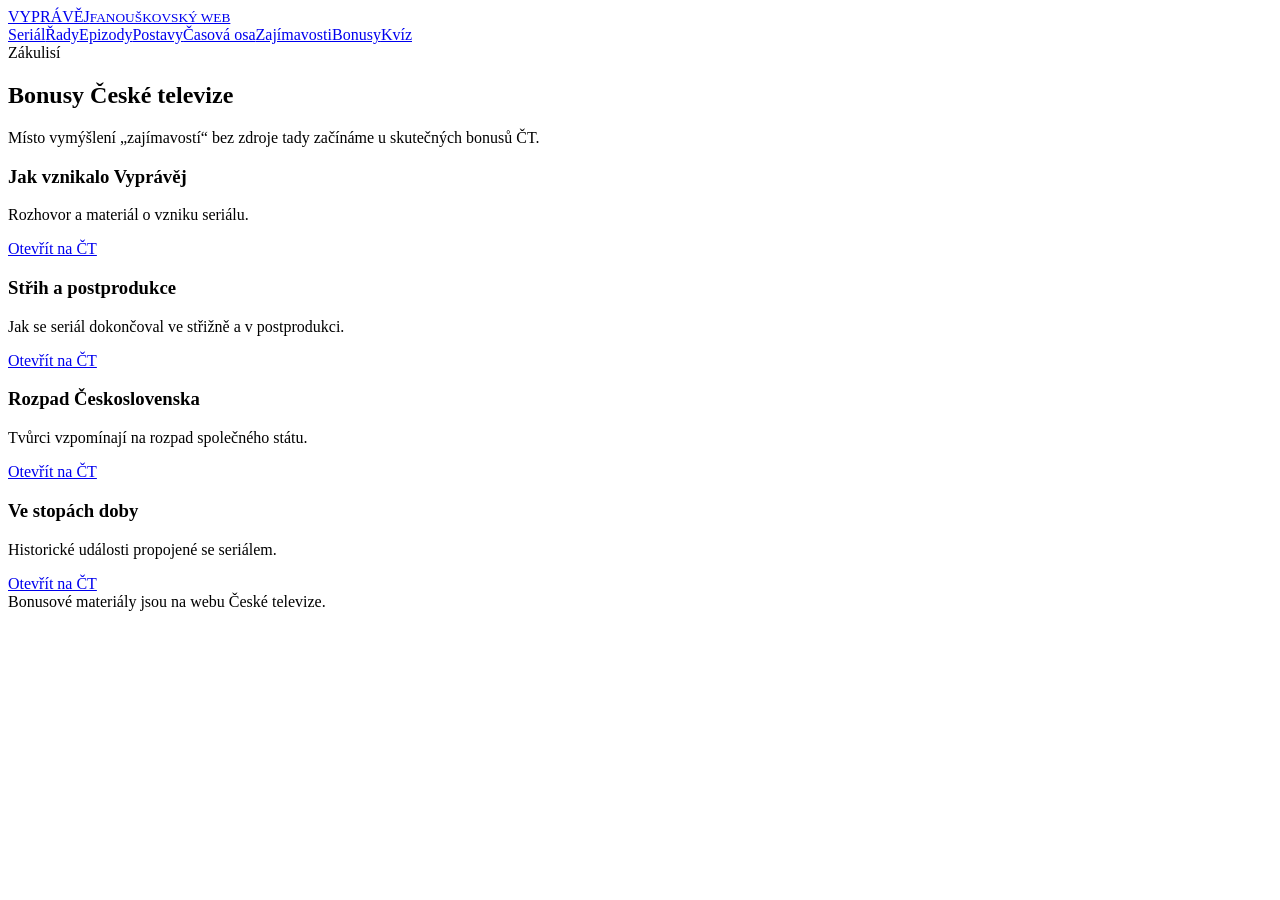
==== bonusy.html @ 44fe4688 "Add files via upload" ====
<!doctype html><html lang="cs"><head><meta charset="utf-8"><meta name="viewport" content="width=device-width,initial-scale=1"><title>Bonusy — Vyprávěj</title><link rel="stylesheet" href="css/style.css"></head><body><div class="topline"></div><header><nav class="nav"><a class="brand" href="index.html">VYPRÁVĚJ<small>FANOUŠKOVSKÝ WEB</small></a><div class="navlinks"><a href="serial.html">Seriál</a><a href="rady.html">Řady</a><a href="epizody.html">Epizody</a><a href="postavy.html">Postavy</a><a href="timeline.html">Časová osa</a><a href="zajimavosti.html">Zajímavosti</a><a href="bonusy.html">Bonusy</a><a href="kviz.html">Kvíz</a></div></nav></header><main><section class="section"><div class="container"><div class="eyebrow">Zákulisí</div><h1>Bonusy České televize</h1><p class="lead">Místo vymýšlení „zajímavostí“ bez zdroje tady začínáme u skutečných bonusů ČT.</p><div class="grid2"><article class="card"><h3>Jak vznikalo Vyprávěj</h3><p>Rozhovor a materiál o vzniku seriálu.</p><a class="btn" href="https://www.ceskatelevize.cz/porady/10195164142-vypravej/bonus/11564/" target="_blank">Otevřít na ČT</a></article><article class="card"><h3>Střih a postprodukce</h3><p>Jak se seriál dokončoval ve střižně a v postprodukci.</p><a class="btn" href="https://www.ceskatelevize.cz/porady/10195164142-vypravej/bonus/5145/" target="_blank">Otevřít na ČT</a></article><article class="card"><h3>Rozpad Československa</h3><p>Tvůrci vzpomínají na rozpad společného státu.</p><a class="btn" href="https://www.ceskatelevize.cz/porady/10195164142-vypravej/bonus/8596/" target="_blank">Otevřít na ČT</a></article><article class="card"><h3>Ve stopách doby</h3><p>Historické události propojené se seriálem.</p><a class="btn" href="https://www.ceskatelevize.cz/porady/10195164142-vypravej/13547-ve-stopach-doby/" target="_blank">Otevřít na ČT</a></article></div></div></section></main><footer><div class="container small">Bonusové materiály jsou na webu České televize.</div></footer><script src="js/main.js"></script></body></html>
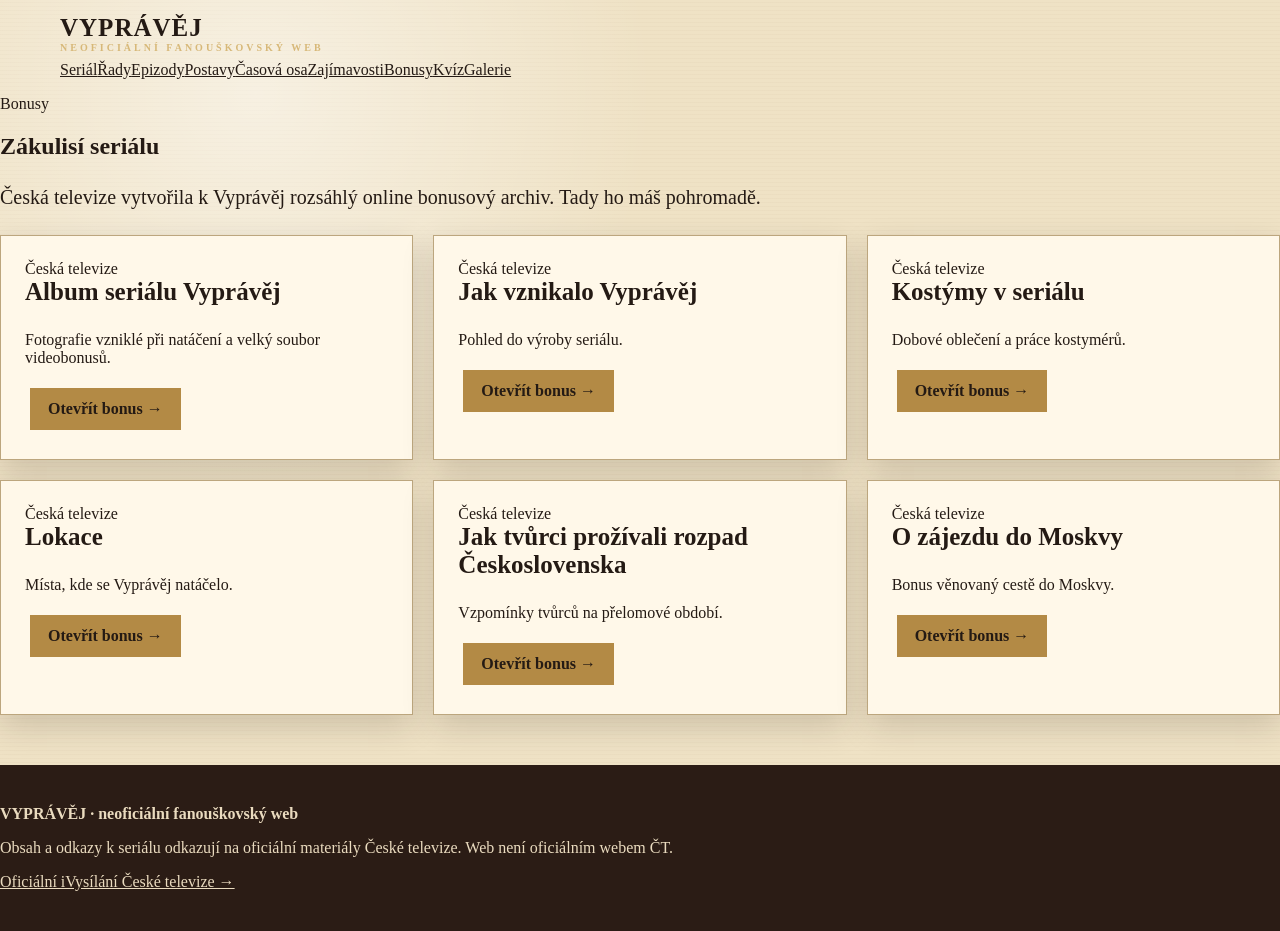
==== commit 59f09657: "Add files via upload" ====
--- a/bonusy.html
+++ b/bonusy.html
@@ -1 +1 @@
-<!doctype html><html lang="cs"><head><meta charset="utf-8"><meta name="viewport" content="width=device-width,initial-scale=1"><title>Bonusy — Vyprávěj</title><link rel="stylesheet" href="css/style.css"></head><body><div class="topline"></div><header><nav class="nav"><a class="brand" href="index.html">VYPRÁVĚJ<small>FANOUŠKOVSKÝ WEB</small></a><div class="navlinks"><a href="serial.html">Seriál</a><a href="rady.html">Řady</a><a href="epizody.html">Epizody</a><a href="postavy.html">Postavy</a><a href="timeline.html">Časová osa</a><a href="zajimavosti.html">Zajímavosti</a><a href="bonusy.html">Bonusy</a><a href="kviz.html">Kvíz</a></div></nav></header><main><section class="section"><div class="container"><div class="eyebrow">Zákulisí</div><h1>Bonusy České televize</h1><p class="lead">Místo vymýšlení „zajímavostí“ bez zdroje tady začínáme u skutečných bonusů ČT.</p><div class="grid2"><article class="card"><h3>Jak vznikalo Vyprávěj</h3><p>Rozhovor a materiál o vzniku seriálu.</p><a class="btn" href="https://www.ceskatelevize.cz/porady/10195164142-vypravej/bonus/11564/" target="_blank">Otevřít na ČT</a></article><article class="card"><h3>Střih a postprodukce</h3><p>Jak se seriál dokončoval ve střižně a v postprodukci.</p><a class="btn" href="https://www.ceskatelevize.cz/porady/10195164142-vypravej/bonus/5145/" target="_blank">Otevřít na ČT</a></article><article class="card"><h3>Rozpad Československa</h3><p>Tvůrci vzpomínají na rozpad společného státu.</p><a class="btn" href="https://www.ceskatelevize.cz/porady/10195164142-vypravej/bonus/8596/" target="_blank">Otevřít na ČT</a></article><article class="card"><h3>Ve stopách doby</h3><p>Historické události propojené se seriálem.</p><a class="btn" href="https://www.ceskatelevize.cz/porady/10195164142-vypravej/13547-ve-stopach-doby/" target="_blank">Otevřít na ČT</a></article></div></div></section></main><footer><div class="container small">Bonusové materiály jsou na webu České televize.</div></footer><script src="js/main.js"></script></body></html>+<!doctype html><html lang="cs"><head><meta charset="utf-8"><meta name="viewport" content="width=device-width,initial-scale=1"><title>Bonusy · Vyprávěj</title><link rel="stylesheet" href="css/style.css"></head><body><nav class="nav"><div class="navin"><a class="brand" href="index.html">VYPRÁVĚJ<small>NEOFICIÁLNÍ FANOUŠKOVSKÝ WEB</small></a><a href="serial.html">Seriál</a><a href="rady.html">Řady</a><a href="epizody.html">Epizody</a><a href="postavy.html">Postavy</a><a href="timeline.html">Časová osa</a><a href="zajimavosti.html">Zajímavosti</a><a href="bonusy.html">Bonusy</a><a href="kviz.html">Kvíz</a><a href="galerie.html">Galerie</a></div></nav><main><section class="wrap"><span class="sectiontag">Bonusy</span><h1 class="title">Zákulisí seriálu</h1><p class="lead">Česká televize vytvořila k Vyprávěj rozsáhlý online bonusový archiv. Tady ho máš pohromadě.</p><div class="grid"><article class="card"><div class="body"><span class="pill">Česká televize</span><h3>Album seriálu Vyprávěj</h3><p>Fotografie vzniklé při natáčení a velký soubor videobonusů.</p><a class="btn" target="_blank" rel="noopener" href="https://www.ceskatelevize.cz/porady/10195164142-vypravej/bonus/12013/">Otevřít bonus →</a></div></article><article class="card"><div class="body"><span class="pill">Česká televize</span><h3>Jak vznikalo Vyprávěj</h3><p>Pohled do výroby seriálu.</p><a class="btn" target="_blank" rel="noopener" href="https://www.ceskatelevize.cz/porady/10195164142-vypravej/bonus/11564/">Otevřít bonus →</a></div></article><article class="card"><div class="body"><span class="pill">Česká televize</span><h3>Kostýmy v seriálu</h3><p>Dobové oblečení a práce kostymérů.</p><a class="btn" target="_blank" rel="noopener" href="https://www.ceskatelevize.cz/porady/10195164142-vypravej/bonus/12013/">Otevřít bonus →</a></div></article><article class="card"><div class="body"><span class="pill">Česká televize</span><h3>Lokace</h3><p>Místa, kde se Vyprávěj natáčelo.</p><a class="btn" target="_blank" rel="noopener" href="https://www.ceskatelevize.cz/porady/10195164142-vypravej/bonus/5629/">Otevřít bonus →</a></div></article><article class="card"><div class="body"><span class="pill">Česká televize</span><h3>Jak tvůrci prožívali rozpad Československa</h3><p>Vzpomínky tvůrců na přelomové období.</p><a class="btn" target="_blank" rel="noopener" href="https://www.ceskatelevize.cz/porady/10195164142-vypravej/bonus/8596/">Otevřít bonus →</a></div></article><article class="card"><div class="body"><span class="pill">Česká televize</span><h3>O zájezdu do Moskvy</h3><p>Bonus věnovaný cestě do Moskvy.</p><a class="btn" target="_blank" rel="noopener" href="https://www.ceskatelevize.cz/porady/10195164142-vypravej/bonus/4714/">Otevřít bonus →</a></div></article></div></section></main><footer><b>VYPRÁVĚJ · neoficiální fanouškovský web</b><p>Obsah a odkazy k seriálu odkazují na oficiální materiály České televize. Web není oficiálním webem ČT.</p><a href="https://www.ceskatelevize.cz/porady/10195164142-vypravej/">Oficiální iVysílání České televize →</a></footer><script src="js/main.js"></script></body></html>
--- a/css/style.css
+++ b/css/style.css
@@ -0,0 +1,34 @@
+
+:root{
+  --paper:#efe2c5;--paper2:#e4d1aa;--ink:#241a14;--brown:#4a2d1f;
+  --brown2:#6c4732;--gold:#b38a45;--red:#8b3328;--cream:#fff8e9;
+  --shadow:0 12px 30px rgba(36,26,20,.16);
+}
+*{box-sizing:border-box} html{scroll-behavior:smooth}
+body{margin:0;color:var(--ink);font-family:Georgia,"Times New Roman",serif;background:
+radial-gradient(circle at 20% 10%,rgba(255,255,255,.5),transparent 30%),
+repeating-linear-gradient(0deg,rgba(80,50,20,.025) 0 1px,transparent 1px 4px),var(--paper)}
+a{color:inherit}.topline{height:7px;background:var(--gold)}
+header{position:sticky;top:0;z-index:20;background:rgba(43,28,21,.96);color:#f7ecd5;border-bottom:4px solid var(--gold);box-shadow:0 5px 18px #0003}
+.nav{max-width:1200px;margin:auto;display:flex;align-items:center;gap:22px;padding:14px 20px;flex-wrap:wrap}
+.brand{font-size:25px;font-weight:800;letter-spacing:1px;text-decoration:none}.brand small{display:block;font-size:10px;letter-spacing:3px;color:#d7b878}
+.navlinks{display:flex;gap:14px;flex-wrap:wrap;margin-left:auto}.navlinks a{font-size:14px;text-decoration:none;color:#f7ecd5;padding:7px 9px;border-bottom:1px solid transparent}.navlinks a:hover,.navlinks a.active{border-color:var(--gold)}
+.container{max-width:1200px;margin:auto;padding:0 20px}
+.hero{min-height:590px;display:grid;place-items:center;text-align:center;position:relative;overflow:hidden;
+background:linear-gradient(#251914aa,#25191488),url("https://www.ceskatelevize.cz/porady/10195164142-vypravej/") center/cover}
+.hero-inner{max-width:850px;padding:90px 20px;color:#fff8e9;text-shadow:0 3px 15px #000}
+.kicker{letter-spacing:5px;text-transform:uppercase;color:#e3bd6b;font-size:13px}.hero h1{font-size:clamp(58px,11vw,125px);line-height:.82;margin:18px 0;font-weight:900}.hero p{font-size:20px;line-height:1.6}
+.btn{display:inline-block;background:var(--gold);color:#241a14;text-decoration:none;border:0;padding:12px 18px;font-weight:800;cursor:pointer;margin:5px}.btn.dark{background:var(--brown);color:#fff8e9}.btn.outline{background:transparent;border:1px solid var(--gold);color:var(--gold)}
+.section{padding:70px 0}.section.alt{background:rgba(255,248,233,.45);border-block:1px solid #8a693544}
+.eyebrow{font-size:12px;letter-spacing:4px;text-transform:uppercase;color:var(--red);font-weight:800}.section h2{font-size:42px;margin:8px 0 22px}.lead{font-size:20px;line-height:1.75;max-width:900px}.prose{font-size:18px;line-height:1.8}
+.grid{display:grid;grid-template-columns:repeat(3,1fr);gap:20px}.grid2{display:grid;grid-template-columns:repeat(2,1fr);gap:25px}
+.card{background:var(--cream);border:1px solid #bca67e;box-shadow:var(--shadow);padding:24px}.card h3{margin-top:0;font-size:25px}.meta{color:#725b49;font-size:14px}
+.season{position:relative;padding:28px;border:1px solid #bca67e;background:linear-gradient(135deg,#fff8e9,#e5d1a9);box-shadow:var(--shadow)}.season .num{font-size:60px;font-weight:900;color:#b38a4566;position:absolute;right:15px;top:0}.season h3{font-size:27px;margin:0 0 12px}
+.searchbox{background:var(--brown);color:#fff8e9;padding:35px;box-shadow:var(--shadow);border-top:5px solid var(--gold)}.searchbox input{width:100%;padding:17px;font-size:18px;background:#fffaf0;border:0}.search-results{margin-top:20px;display:grid;gap:10px}.result{background:#fff8e9;color:var(--ink);padding:15px;border-left:5px solid var(--gold)}
+.episode{display:grid;grid-template-columns:90px 1fr auto;gap:18px;align-items:center;padding:18px 0;border-bottom:1px dashed #8b6c4b}.episode .epno{font-size:27px;font-weight:900;color:var(--red)}.episode h3{margin:0 0 6px}.episode p{margin:0;line-height:1.55}.episode a{white-space:nowrap}
+.person{display:flex;gap:18px;align-items:flex-start}.avatar{width:95px;height:115px;flex:0 0 95px;object-fit:cover;background:#d4bf95;border:5px solid #f8edd5;box-shadow:0 3px 10px #0002}.person h3{margin:0}.tag{display:inline-block;background:#e4d1aa;padding:4px 8px;font-size:12px;margin-top:5px}
+.timeline{position:relative;border-left:4px solid var(--gold);margin-left:15px;padding-left:30px}.event{position:relative;margin:0 0 30px}.event:before{content:"";position:absolute;left:-42px;top:5px;width:16px;height:16px;background:var(--red);border:4px solid var(--paper);box-shadow:0 0 0 2px var(--gold)}.year{font-size:28px;font-weight:900;color:var(--red)}
+.fact{min-height:190px;background:#2f2019;color:#fff5df;padding:25px;border:1px solid var(--gold);box-shadow:var(--shadow)}.fact h3{color:#e0bb70}
+.quiz{background:#fff8e9;border:2px solid var(--gold);padding:30px;box-shadow:var(--shadow)}.answers{display:grid;gap:10px;margin-top:20px}.answers button{padding:14px;text-align:left;border:1px solid #bca67e;background:#efe2c5;cursor:pointer;font:inherit}.answers button:hover{background:#dfc58e}.score{font-size:22px;font-weight:800}
+footer{background:#2b1c15;color:#eadbbf;padding:40px 0;margin-top:50px}.small{font-size:13px;opacity:.8}
+@media(max-width:800px){.grid,.grid2{grid-template-columns:1fr}.episode{grid-template-columns:60px 1fr}.episode a{grid-column:2}.navlinks{margin-left:0}.hero{min-height:500px}.section h2{font-size:34px}}
